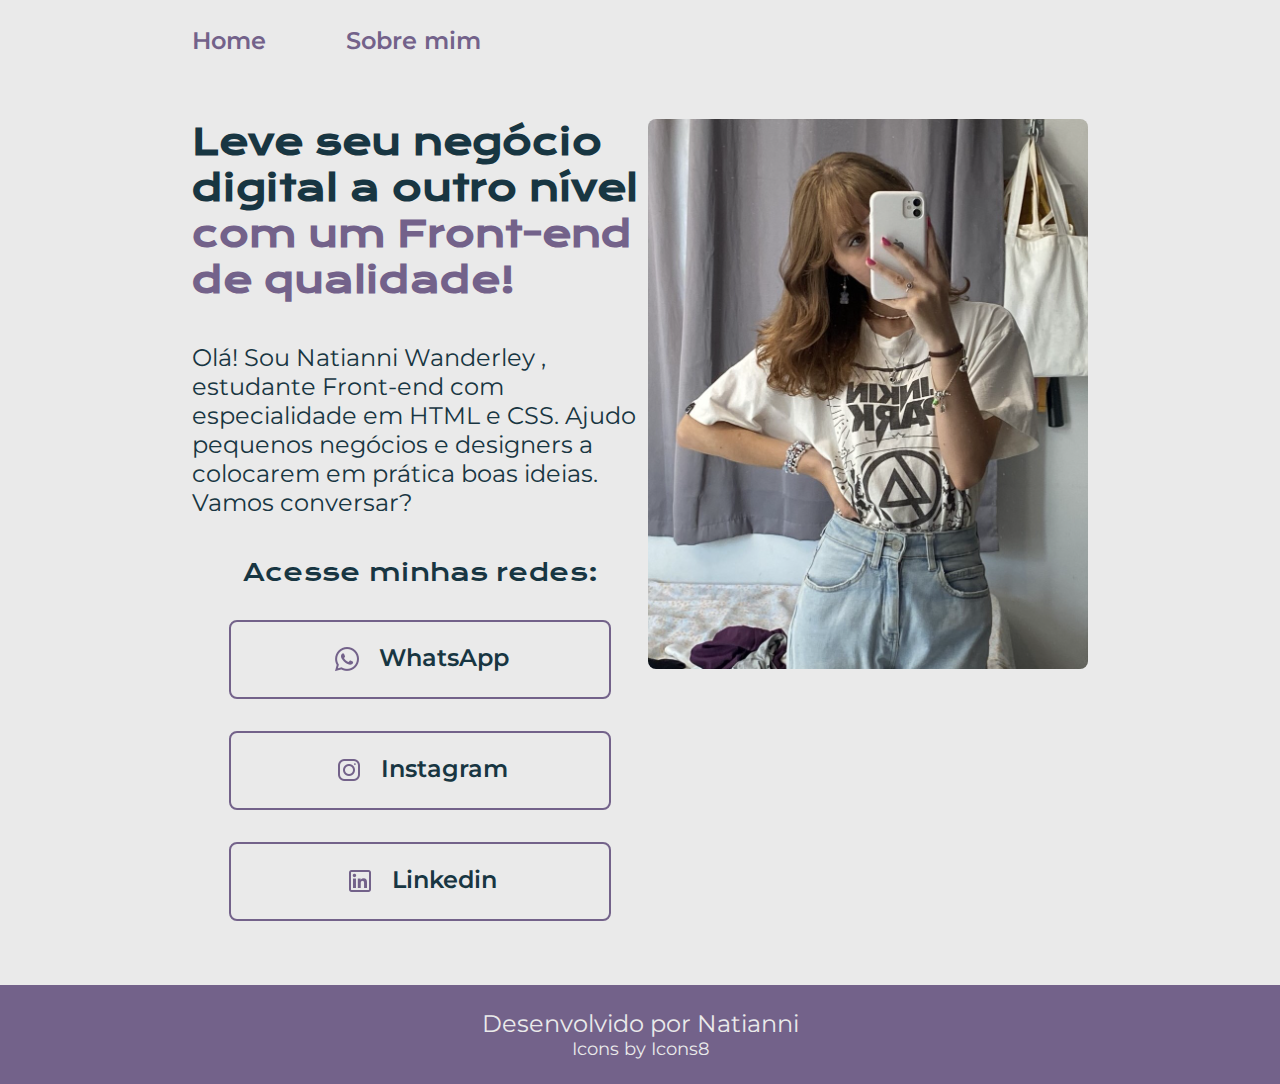
==== meu-portifolio-S2/index.html @ 3ebb36ab "First version" ====
<!DOCTYPE html>
<html lang="pt-br">
<head>
    <meta charset="UTF-8">
    <meta name="viewport" content="width=device-width, initial-scale=1.0">
    <title>Portifolio</title>
    <link rel="stylesheet" href="./styles/style.css">
    <link rel="shortcut icon" type="imagex/ico" href="./assets/icone-avatar-portifolio.ico">
</head>
<body>
    <header class="cabecalho">
        <nav class="cabecalho__menu">
            <a class="cabecalho__menu__link" href="index.html">Home</a>
            <a class="cabecalho__menu__link" href="about.html">Sobre mim</a>
        </nav>
    </header> 
    <main class="apresentacao">
        <section class="apresentacao__conteudo">
                <h1 class="apresentacao__conteudo__titulo">Leve seu negócio digital a outro nível 
                <strong class="titulo-destaque">com um Front-end de qualidade!</strong></h1>
                <p class="apresentacao__conteudo__texto">Olá! Sou <span class="joana__santos"> Natianni Wanderley </span>, estudante Front-end com especialidade em HTML e CSS. Ajudo pequenos negócios e designers a colocarem em prática boas ideias. Vamos conversar?</p>
            <div class="apresentacao__links">
                <h2 class="apresentacao__links__subtitulo">Acesse minhas redes:</h2>
                <a class="apresentacao__links__link" href="https://wa.me/5584981720570">
                    <img src="./assets/icons8-whatsapp-32.png" alt="WhatsApp icon by Icons8">
                    WhatsApp
                </a>  
                <a class="apresentacao__links__link" href="https://instagram.com/nati.lay">
                    <img src="./assets/icons8-instagram-32.png" alt="icone do instagram">
                    Instagram
                </a>
                <a class="apresentacao__links__link" href="https://www.linkedin.com/in/natianni-wanderley-360965225/">
                    <img src="./assets/icons8-linkedin-32.png" alt="icone do twitter">
                    Linkedin
                </a>   
            </div>
        </section>
        <img class="apresentacao__imagem__natianni" src="./assets/eu-portifolio.JPEG" alt="foto de natianni no espelho">
    </main>
    <footer class="rodape">
        <p>Desenvolvido por Natianni</p>
        <p class="rodape__icons8">Icons by <a class="rodape__icons8__link" href="https://icons8.com/icons">Icons8</a></p>
    </footer>
</body>
</html>
---- meu-portifolio-S2/styles/style.css ----
@import url('https://fonts.googleapis.com/css2?family=Krona+One&family=Montserrat:wght@400;500;600&display=swap');

/* CSS HEX 
--platinum: #eaeaeaff;
--periwinkle: #cbc5eaff;
--pomp-and-power: #73628aff;
--delft-blue: #313d5aff;
--gunmetal: #183642ff; */

:root {
    --cor-primaria: #EAEAEA;
    --cor-secundaria: #183642;
    --cor-terciaria: #73628A;
    --cor-hover: #D6D6D6;

}

*{
    margin: 0;
    padding: 0;
}

body {
    margin: 0;
    padding: 0;
    /* height: 100vh; */
    background-color: var(--cor-primaria);
    color: var(--cor-secundaria);
    box-sizing: border-box;
}

.cabecalho{
    padding: 2% 0% 0% 15%;
}

.cabecalho__menu {
    display: flex;
    gap: 80px;
}

.cabecalho__menu__link {
    font-family: 'Montserrat', sans-serif;
    font-size: 1.5rem;
    font-weight: 600;
    color: var(--cor-terciaria);
    text-decoration: none;

}

.apresentacao {
    padding: 5% 15%;
    display: flex;
    align-items: center;
    justify-content: space-between;
    align-items: flex-start;
}

.apresentacao__conteudo {
    width: 615px;
    display: flex;
    flex-direction: column;
    gap: 40px;
}

.apresentacao__conteudo__titulo {
    font-size: 2.25rem;
    font-family: 'Krona One', sans-serif;
}

.titulo-destaque {
    color: var(--cor-terciaria);
}

.apresentacao__conteudo__texto {
    font-size: 1.5rem;
    font-family: 'Montserrat', sans-serif;
}

.joana__santos:hover {
    color: var(--cor-terciaria);
    
}

.apresentacao__links {
    display: flex;
    flex-direction: column;
    justify-content: space-between;
    align-items: center;
    gap: 32px;
}

.apresentacao__links__subtitulo{
    font-family: 'Krona One', sans-serif;
    font-size: 1.5rem;
    font-weight: 400;
}

.apresentacao__links__link{
    /* background-color: #22D4FD; */
    display: flex;
    justify-content: center;
    gap: 16px;
    border: 2px solid var(--cor-terciaria);
    color: var(--cor-secundaria);
    width: 378px;
    text-align: center;
    border-radius: 8px;
    padding: 21.5px 0;
    text-decoration: none;
    font-size: 1.5rem;
    font-family: 'Montserrat', sans-serif;
    font-weight: 600;

}

.apresentacao__links__link:hover{
    /* background-color: #22D4FD; */
    display: flex;
    justify-content: center;
    gap: 16px;
    border: 2px solid var(--cor-terciaria);
    color: var(--cor-secundaria);
    width: 415px;
    text-align: center;
    border-radius: 8px;
    padding: 28.5px 0;
    text-decoration: none;
    font-size: 1.56rem;
    font-family: 'Montserrat', sans-serif;
    font-weight: 600;

}

.apresentacao__imagem{
    font-size: 1.25rem;
    display: flex;
    align-items: flex-end;
    gap: 9px;
    flex-direction: column;
    font-family: 'Montserrat', sans-serif;
    font-weight: 500;
}

.apresentacao__imagem__natianni {
    border-radius: 8px;
    
    
}

.apresentacao__links__link:hover{
    background-color: var(--cor-hover);
}

.rodape{
    color: var(--cor-primaria);
    padding: 24px;
    background-color: var(--cor-terciaria);
    text-align: center;
    font-family: 'Montserrat', sans-serif;
    font-size: 1.5rem;
    font-weight: 400;
}

.rodape__icons8{
    font-size: 1.125rem;
}

.rodape__icons8__link{
    color: var(--cor-primaria);
    text-decoration: none;
}

.rodape__icons8__link:hover{
    text-decoration: none;
    color: #c2c2c2;
}
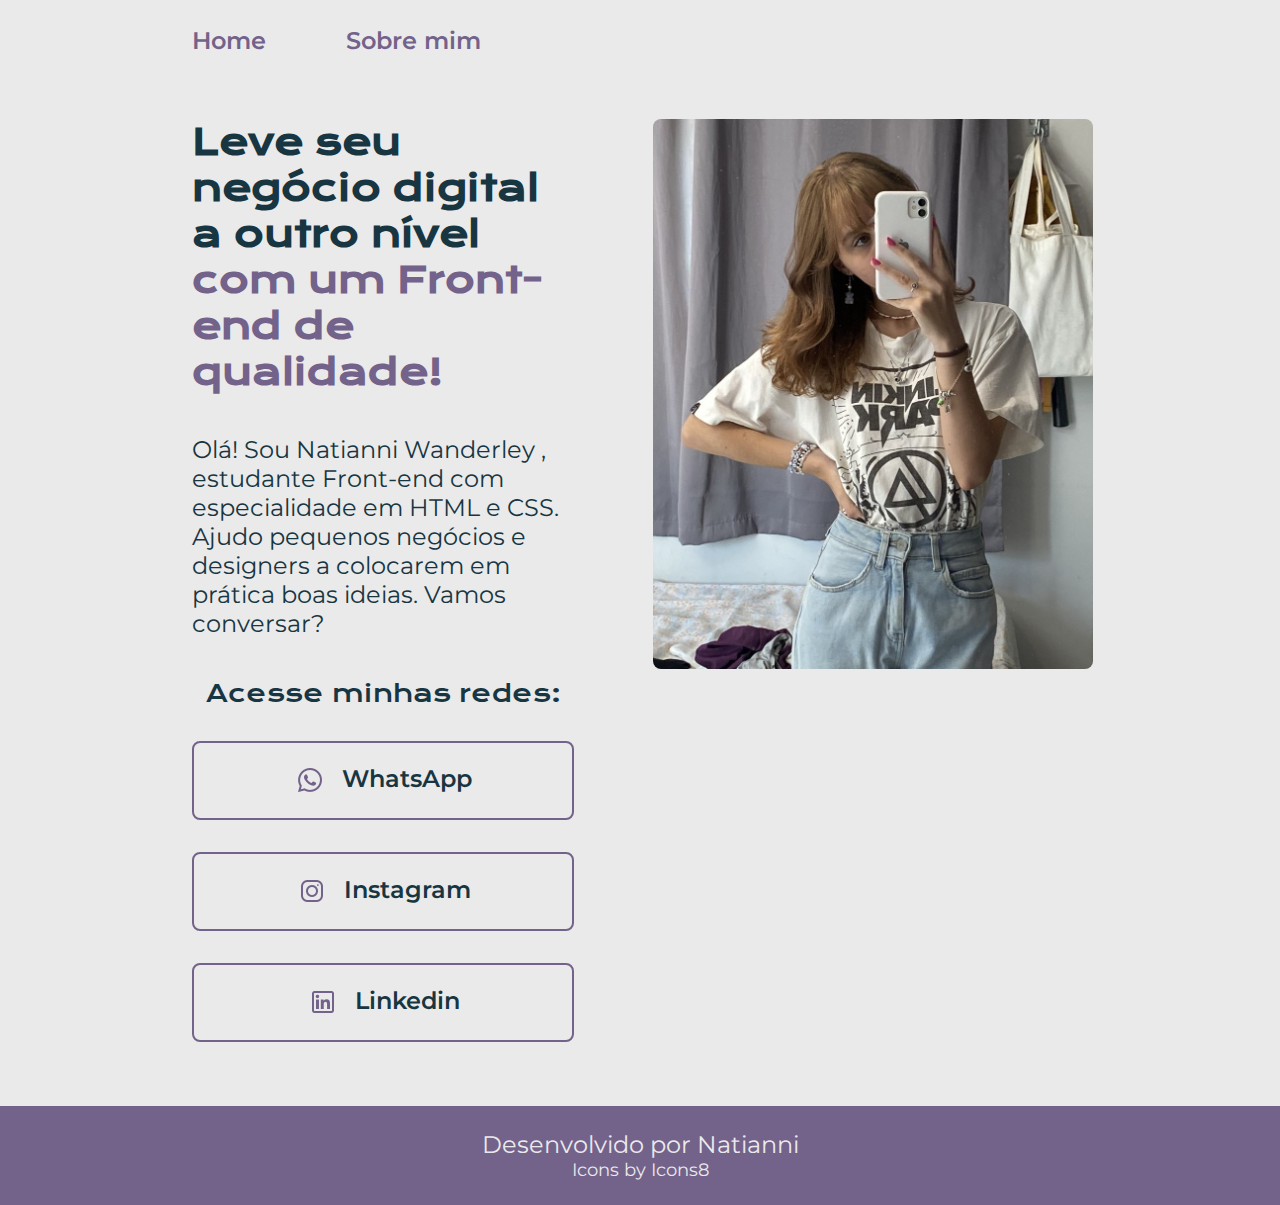
==== commit 1049afff: "second version" ====
--- a/meu-portifolio-S2/index.html
+++ b/meu-portifolio-S2/index.html
@@ -21,15 +21,15 @@
                 <p class="apresentacao__conteudo__texto">Olá! Sou <span class="joana__santos"> Natianni Wanderley </span>, estudante Front-end com especialidade em HTML e CSS. Ajudo pequenos negócios e designers a colocarem em prática boas ideias. Vamos conversar?</p>
             <div class="apresentacao__links">
                 <h2 class="apresentacao__links__subtitulo">Acesse minhas redes:</h2>
-                <a class="apresentacao__links__link" href="https://wa.me/5584981720570">
+                <a class="apresentacao__links__navegacao" href="https://wa.me/5584981720570">
                     <img src="./assets/icons8-whatsapp-32.png" alt="WhatsApp icon by Icons8">
                     WhatsApp
                 </a>  
-                <a class="apresentacao__links__link" href="https://instagram.com/nati.lay">
+                <a class="apresentacao__links__navegacao" href="https://instagram.com/nati.lay">
                     <img src="./assets/icons8-instagram-32.png" alt="icone do instagram">
                     Instagram
                 </a>
-                <a class="apresentacao__links__link" href="https://www.linkedin.com/in/natianni-wanderley-360965225/">
+                <a class="apresentacao__links__navegacao" href="https://www.linkedin.com/in/natianni-wanderley-360965225/">
                     <img src="./assets/icons8-linkedin-32.png" alt="icone do twitter">
                     Linkedin
                 </a>   
--- a/meu-portifolio-S2/styles/style.css
+++ b/meu-portifolio-S2/styles/style.css
@@ -12,6 +12,8 @@
     --cor-secundaria: #183642;
     --cor-terciaria: #73628A;
     --cor-hover: #D6D6D6;
+
+    --tamanho-da-fonte: 1.5rem;
 
 }
 
@@ -40,7 +42,7 @@
 
 .cabecalho__menu__link {
     font-family: 'Montserrat', sans-serif;
-    font-size: 1.5rem;
+    font-size: var(--tamanho-da-fonte);
     font-weight: 600;
     color: var(--cor-terciaria);
     text-decoration: none;
@@ -53,10 +55,11 @@
     align-items: center;
     justify-content: space-between;
     align-items: flex-start;
+    gap: 79px;
 }
 
 .apresentacao__conteudo {
-    width: 615px;
+    width: 50%;
     display: flex;
     flex-direction: column;
     gap: 40px;
@@ -72,7 +75,7 @@
 }
 
 .apresentacao__conteudo__texto {
-    font-size: 1.5rem;
+    font-size: var(--tamanho-da-fonte);
     font-family: 'Montserrat', sans-serif;
 }
 
@@ -91,11 +94,11 @@
 
 .apresentacao__links__subtitulo{
     font-family: 'Krona One', sans-serif;
-    font-size: 1.5rem;
+    font-size: var(--tamanho-da-fonte);
     font-weight: 400;
 }
 
-.apresentacao__links__link{
+.apresentacao__links__navegacao{
     /* background-color: #22D4FD; */
     display: flex;
     justify-content: center;
@@ -107,13 +110,13 @@
     border-radius: 8px;
     padding: 21.5px 0;
     text-decoration: none;
-    font-size: 1.5rem;
+    font-size: var(--tamanho-da-fonte);
     font-family: 'Montserrat', sans-serif;
     font-weight: 600;
 
 }
 
-.apresentacao__links__link:hover{
+.apresentacao__links__navegacao:hover{
     /* background-color: #22D4FD; */
     display: flex;
     justify-content: center;
@@ -139,6 +142,7 @@
     flex-direction: column;
     font-family: 'Montserrat', sans-serif;
     font-weight: 500;
+    width: 50%;
 }
 
 .apresentacao__imagem__natianni {
@@ -157,7 +161,7 @@
     background-color: var(--cor-terciaria);
     text-align: center;
     font-family: 'Montserrat', sans-serif;
-    font-size: 1.5rem;
+    font-size: var(--tamanho-da-fonte);
     font-weight: 400;
 }
 
@@ -175,3 +179,24 @@
     color: #c2c2c2;
 }
 
+@media (max-width: 1200px) {
+    .cabecalho {
+        padding: 10%;
+    }
+
+    .cabecalho__menu {
+        justify-content: center;
+    }
+    
+    .apresentacao {
+        flex-direction: column-reverse;
+        padding: 5%;
+        align-items: center;
+        gap: 79px;
+    }
+
+    .apresentacao__conteudo {
+        width: auto
+    }
+
+}
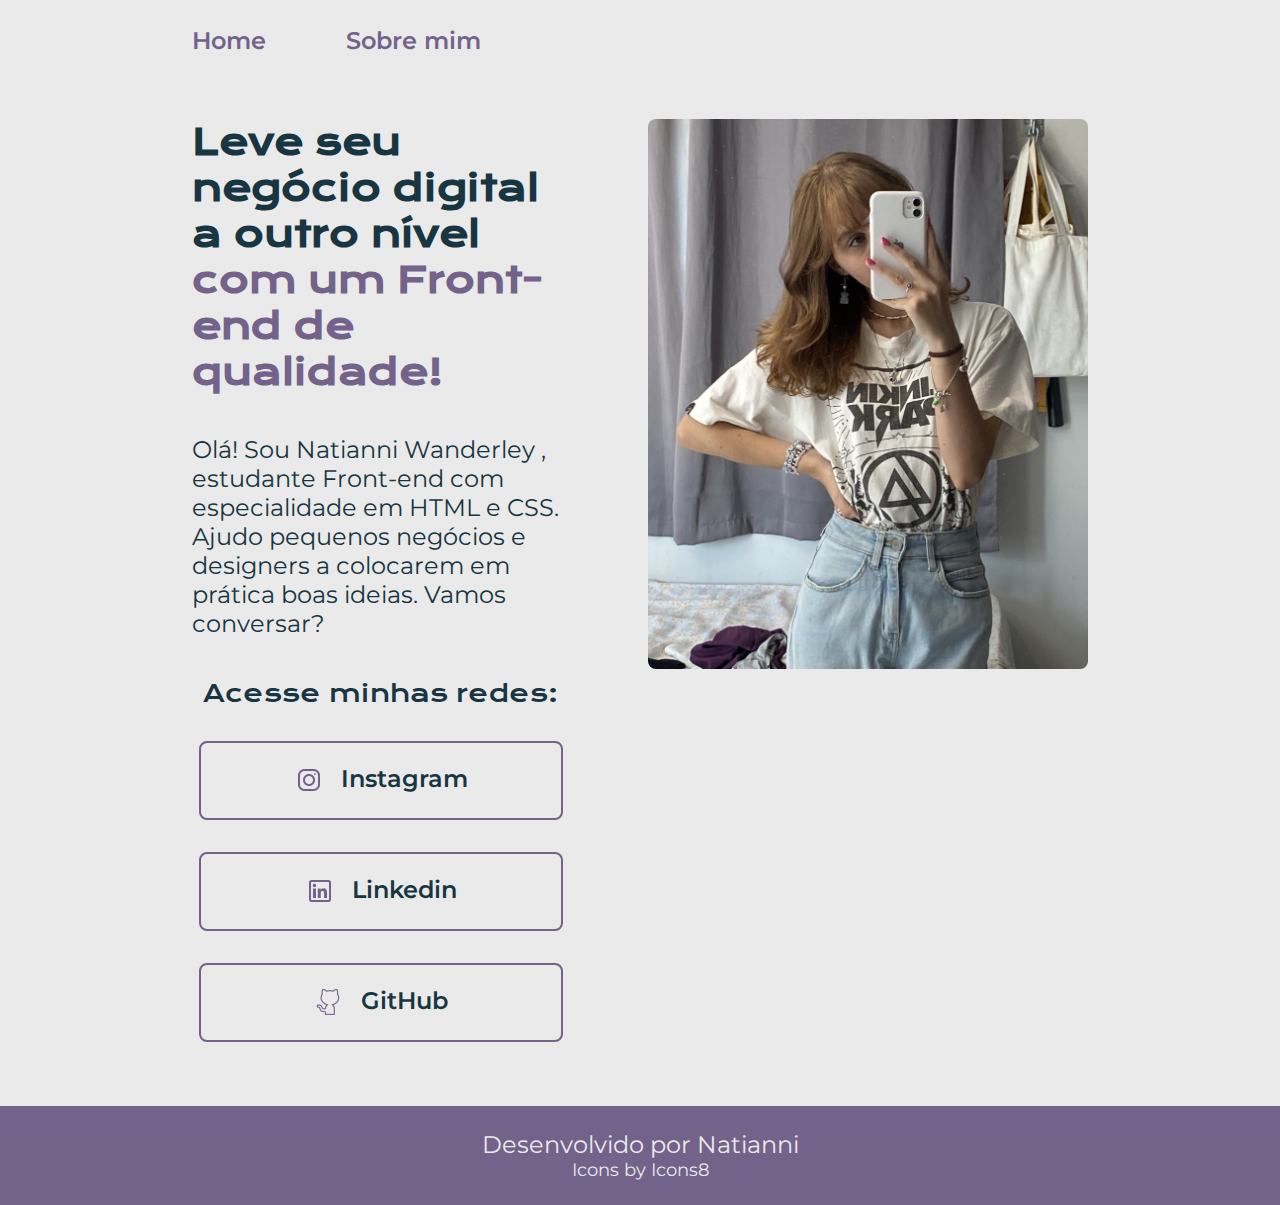
==== commit fd363e2e: "forth version" ====
--- a/meu-portifolio-S2/index.html
+++ b/meu-portifolio-S2/index.html
@@ -21,10 +21,6 @@
                 <p class="apresentacao__conteudo__texto">Olá! Sou <span class="joana__santos"> Natianni Wanderley </span>, estudante Front-end com especialidade em HTML e CSS. Ajudo pequenos negócios e designers a colocarem em prática boas ideias. Vamos conversar?</p>
             <div class="apresentacao__links">
                 <h2 class="apresentacao__links__subtitulo">Acesse minhas redes:</h2>
-                <a class="apresentacao__links__navegacao" href="https://wa.me/5584981720570">
-                    <img src="./assets/icons8-whatsapp-32.png" alt="WhatsApp icon by Icons8">
-                    WhatsApp
-                </a>  
                 <a class="apresentacao__links__navegacao" href="https://instagram.com/nati.lay">
                     <img src="./assets/icons8-instagram-32.png" alt="icone do instagram">
                     Instagram
@@ -32,7 +28,11 @@
                 <a class="apresentacao__links__navegacao" href="https://www.linkedin.com/in/natianni-wanderley-360965225/">
                     <img src="./assets/icons8-linkedin-32.png" alt="icone do twitter">
                     Linkedin
-                </a>   
+                </a>  
+                <a class="apresentacao__links__navegacao" href="https://github.com/Natianni">
+                    <img src="./assets/github.png" alt="icone do github">
+                    GitHub
+                </a> 
             </div>
         </section>
         <img class="apresentacao__imagem__natianni" src="./assets/eu-portifolio.JPEG" alt="foto de natianni no espelho">
--- a/meu-portifolio-S2/styles/style.css
+++ b/meu-portifolio-S2/styles/style.css
@@ -105,7 +105,7 @@
     gap: 16px;
     border: 2px solid var(--cor-terciaria);
     color: var(--cor-secundaria);
-    width: 378px;
+    width: 15em;
     text-align: center;
     border-radius: 8px;
     padding: 21.5px 0;
@@ -123,7 +123,7 @@
     gap: 16px;
     border: 2px solid var(--cor-terciaria);
     color: var(--cor-secundaria);
-    width: 415px;
+    width: 15em;
     text-align: center;
     border-radius: 8px;
     padding: 28.5px 0;
@@ -196,7 +196,31 @@
     }
 
     .apresentacao__conteudo {
-        width: auto
-    }
-
-}
+        width: auto;
+        align-items: center;
+    
+    }
+
+    .apresentacao__links__navegacao:hover{
+        /* background-color: #22D4FD; */
+        display: flex;
+        justify-content: center;
+        gap: 16px;
+        border: 2px solid var(--cor-terciaria);
+        color: var(--cor-secundaria);
+        width: 378px;
+        text-align: center;
+        border-radius: 8px;
+        padding: 21.5px 0;
+        text-decoration: none;
+        font-size: 1.56rem;
+        font-family: 'Montserrat', sans-serif;
+        font-weight: 600;
+    
+    }
+
+    .apresentacao__imagem {
+        align-items: center;
+    }
+
+}